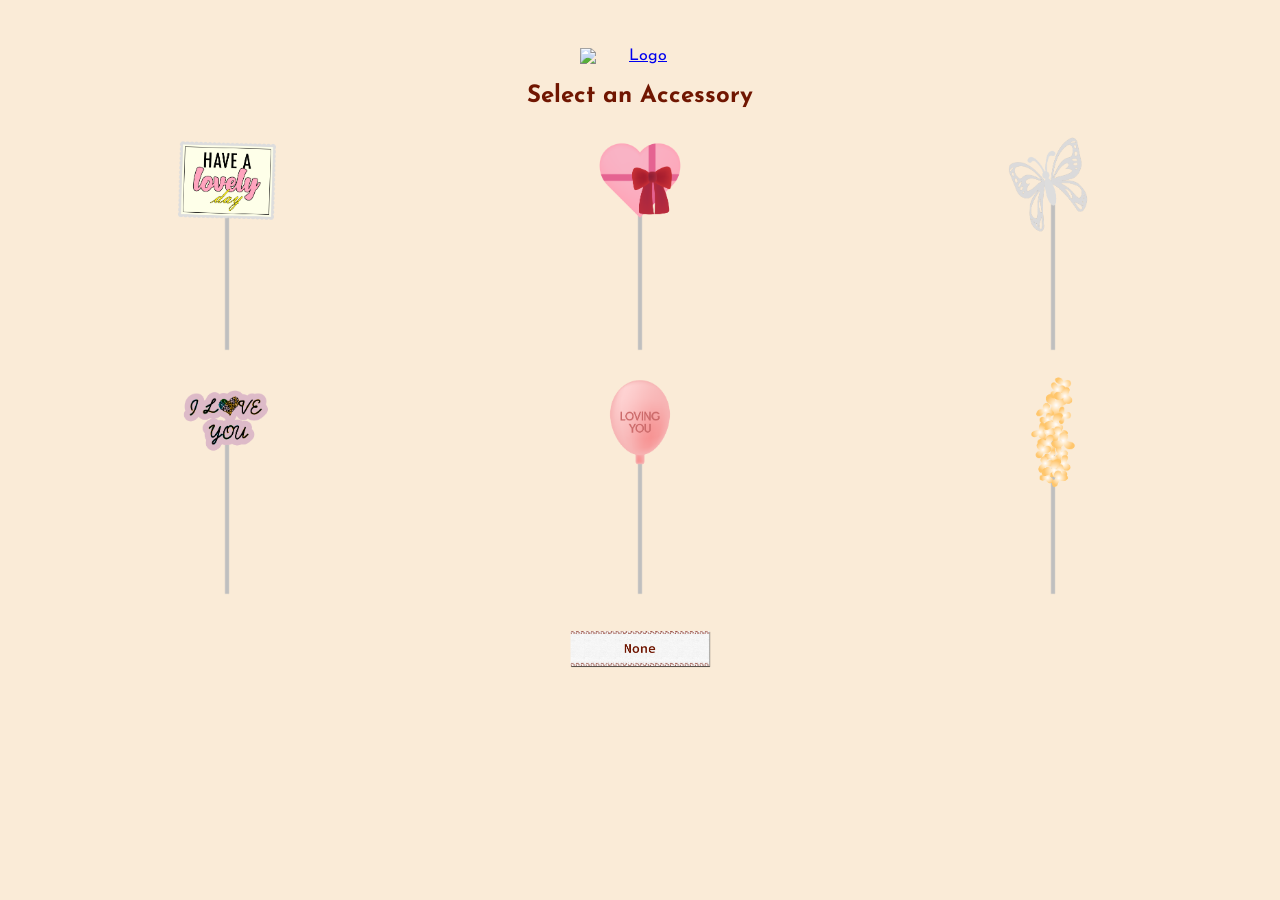
==== accessories.html @ d71da658 "Add files via upload" ====
<!DOCTYPE html>
<html>
<head>
  <title>Select Accessory</title>
  <link rel="stylesheet" href="style.css">
</head>
<a href="index.html" class="logo-link">
  <img src="yes.png" alt="Logo" class="site-logo">
</a>
<body>
  <h2>Select an Accessory</h2>

  <div id="accessory-grid" class="grid"></div>

  <button class="img-btn" onclick="chooseAccessory('none')">
    <img src="buttons fl-04.png" class="btn-img">
  </button>

  <script src="bouquet.js"></script>
  <script>
    loadAccessoryOptions();
  </script>
</body>
</html>
---- style.css ----
@import url('https://fonts.googleapis.com/css2?family=Josefin+Sans:wght@300;400;600;700&display=swap');

body {
  font-family: 'Josefin Sans', sans-serif;
  padding: 20px;
  text-align: center;
  color: #701601;
  background-color: antiquewhite;
}

.center {
  display: flex;
  flex-direction: column;
  align-items: center;  
  justify-content: center;
  height: 100vh;
}

.logo {
  width: 250px;     /* adjust size as needed */
  height: auto;
  margin-bottom: 20px;
}

.img-btn {
  background: none;
  border: none;
  padding: 0;
  cursor: pointer;
}
.site-logo {
  width: 120px;       /* adjust size */
  height: auto;
  display: block;
  margin: 20px auto;  /* centers the logo */
  cursor: pointer;
}

.logo-link {
  display: block;
  text-align: center;
}

.btn-img {
  width: 190px;   /* adjust size */
  height: auto;
  display: block;
  transition: 0.2s ease;
}

/* Hover glow */
.img-btn:hover .btn-img {
  filter: drop-shadow(0 0 10px rgba(255, 111, 168, 0.8));
  transform: scale(1.03);
}


/* Default button image */
.btn-img {
  width: 180px;
  height: auto;
  transition: 0.25s ease;
}

/* Disabled state */
.img-btn[disabled] .btn-img {
  opacity: 0.4;              /* faded */
  filter: grayscale(100%);   /* optional grey look */
  pointer-events: none;      /* prevents clicking */
}

/* Hover glow only when enabled */
.img-btn:not([disabled]):hover .btn-img {
  filter: drop-shadow(0 0 10px rgba(255, 111, 168, 0.8));
  transform: scale(1.03);
}


.grid {
  display: grid;
  grid-template-columns: repeat(3, 1fr);
  gap: 15px;
  margin-bottom: 14px;
}

.item-btn {
  border: none;
  background: none;
  position: relative;
  cursor: pointer;
}

.item-img {
  width: 90px;
  height: 90px;
  background-size: cover;
}
.accessory-img {
  width: 120px;      /* or any size you want */
  height: auto;      /* keeps natural ratio */
  object-fit: contain;
}
/* Glow hover effect for accessories */
.item-btn:hover .accessory-img {
  filter: drop-shadow(0 0 12px rgba(255, 255, 255, 0.8));
  transform: scale(1.05);
  transition: 0.25s ease;
}

.flower-wrapper {
    position: relative;
}

.badge {
 position: absolute;
  top: 5px;
  right: 5px;
  background: red;
  color: white;
  border-radius: 50%;
  padding: 2px 6px;
  font-size: 12px;
  font-weight: bold;
  display: none; /* Initially hidden */
  z-index: 1;
  pointer-events: none;
}

/* Slow spinning animation */
@keyframes slowspin {
    from { transform: rotate(0deg); }
    to { transform: rotate(360deg); }
}

.spin {
    animation: slowspin 12s linear infinite;
    
}

.bouquet-wrapper {
    position: relative;
    width: 350px;
    height: 600px; /* scaled from 4814px */
    margin: auto;
}

/* Base layer */
.layer {
    position: absolute;
    background-size: contain;
    background-repeat: no-repeat;
}
/* Accessory behind greenery */
.accessory {
    position: absolute;
    width: 167px;     /* scaled from 1086px */
    height: 312px;    /* scaled from 2026px */
    left: 14px;       /* scaled from 89px */
    top: 86px;        /* scaled from 557px */
    transform: rotate(-11.24deg);
    z-index: 1;       /* behind greenery */
}

/* Greenery (scaled) */
.greenery {
    width: 190px;   /* 1236 * 0.154 */
    height: 323px;  /* 2099 * 0.154 */
    left: 81px;     /* 524 * 0.154 */
    top: 237px;     /* 1541 * 0.154 */
   position: absolute;
    z-index: 2;
}
.flower-slot {
    position: absolute;
    z-index: 3; /* above greenery */
}

/* Flower slots (scaled positions) */
#slot1 { /* flower-12 */
    width: 112px;
    height: 112px;
    left: 100px;
    top: 263px;
}

#slot2 { /* flower-11 */
    width: 112px;
    height: 112px;
    left: 187px;
    top: 168px;
}

#slot3 { /* flower-8 */
    width: 112px;
    height: 112px;
    left: 25px;
    top: 318px;
}

#slot4 { /* flower-6 */
    width: 112px;
    height: 112px;
    left: 225px;
    top: 280px;
}

#slot5 { /* flower-4 */
    width: 112px;
    height: 112px;
    left: 113px;
    top: 150px;
}

#slot6 { /* flower-3 */
    width: 112px;
    height: 112px;
    left: 19px;
    top: 207px;
}

#slot7 { /* extra slot if user picks 7 flowers */
    width: 112px;
    height: 112px;
    left: 160px;
    top: 350px;
}



.note-tab {
  position: absolute;
  right: -8px;
  top: 0;
  background: #ffd83e;
  padding: 6px 16px;
  border-radius: 8px 0 0 8px;
  cursor: pointer;
}

.note-box {
  display: none;
  position: absolute;
  right: 56px;
  top: 0;
  width: 150px;
  height: 120px;
  padding: 10px;
  border: 1px solid #ccc;
  background: white;
  border-radius: 8px;
}

.locked-note {
  background-color: #ececec;
  cursor: not-allowed;
}
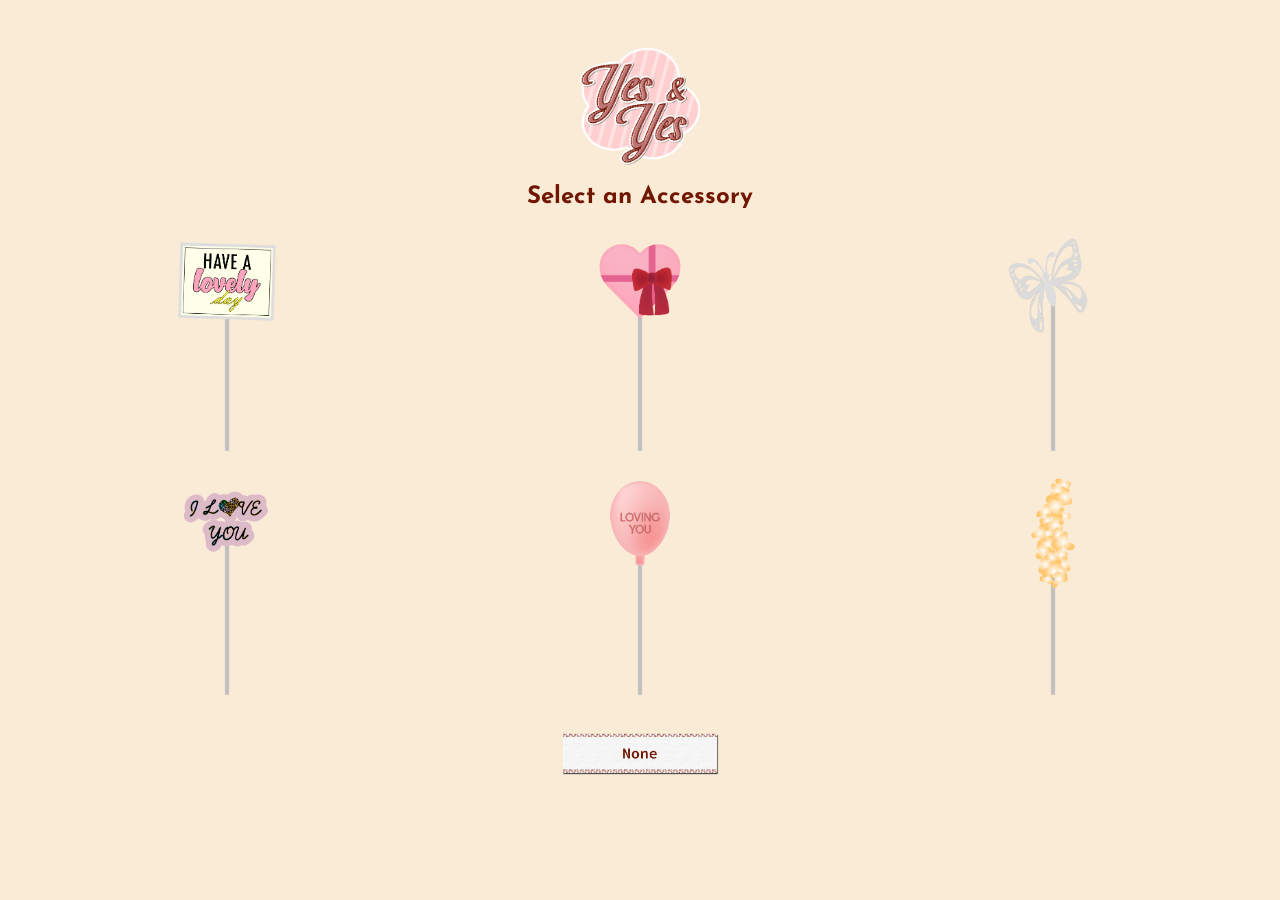
==== commit 0a873e53: "Add files via upload" ====
--- a/accessories.html
+++ b/accessories.html
@@ -1,6 +1,7 @@
 <!DOCTYPE html>
 <html>
 <head>
+  <meta name="viewport" content="width=device-width, initial-scale=1.0">
   <title>Select Accessory</title>
   <link rel="stylesheet" href="style.css">
 </head>
--- a/style.css
+++ b/style.css
@@ -21,6 +21,16 @@
   height: auto;
   margin-bottom: 20px;
 }
+img {
+  max-width: 100%;
+  height: auto;
+}
+.container {
+  width: 100%;
+  max-width: 500px;
+  margin: 0 auto;
+  padding: 0 15px;
+}
 
 .img-btn {
   background: none;
@@ -42,7 +52,8 @@
 }
 
 .btn-img {
-  width: 190px;   /* adjust size */
+  width: 60vw;      /* scales with screen width */
+  max-width: 200px;
   height: auto;
   display: block;
   transition: 0.2s ease;
@@ -54,13 +65,6 @@
   transform: scale(1.03);
 }
 
-
-/* Default button image */
-.btn-img {
-  width: 180px;
-  height: auto;
-  transition: 0.25s ease;
-}
 
 /* Disabled state */
 .img-btn[disabled] .btn-img {
@@ -170,6 +174,12 @@
    position: absolute;
     z-index: 2;
 }
+.flower-img {
+  width: 22vw;
+  max-width: 120px;
+  height: auto;
+}
+
 .flower-slot {
     position: absolute;
     z-index: 3; /* above greenery */
@@ -225,6 +235,12 @@
     top: 350px;
 }
 
+#bouquet-preview {
+  width: 100%;
+  max-width: 400px;
+  margin: 0 auto;
+  position: relative;
+}
 
 
 .note-tab {
@@ -255,3 +271,29 @@
   cursor: not-allowed;
 }
 
+@media (max-width: 600px) {
+
+  .btn-img {
+    width: 70vw;
+    max-width: 250px;
+  }
+
+  #note-box {
+    width: 90%;
+    font-size: 16px;
+  }
+
+  .site-logo {
+    width: 90px;
+    margin-top: 10px;
+  }
+
+  #bouquet-preview {
+    max-width: 320px;
+  }
+
+  .flower-img {
+    width: 28vw;
+    max-width: 100px;
+  }
+}
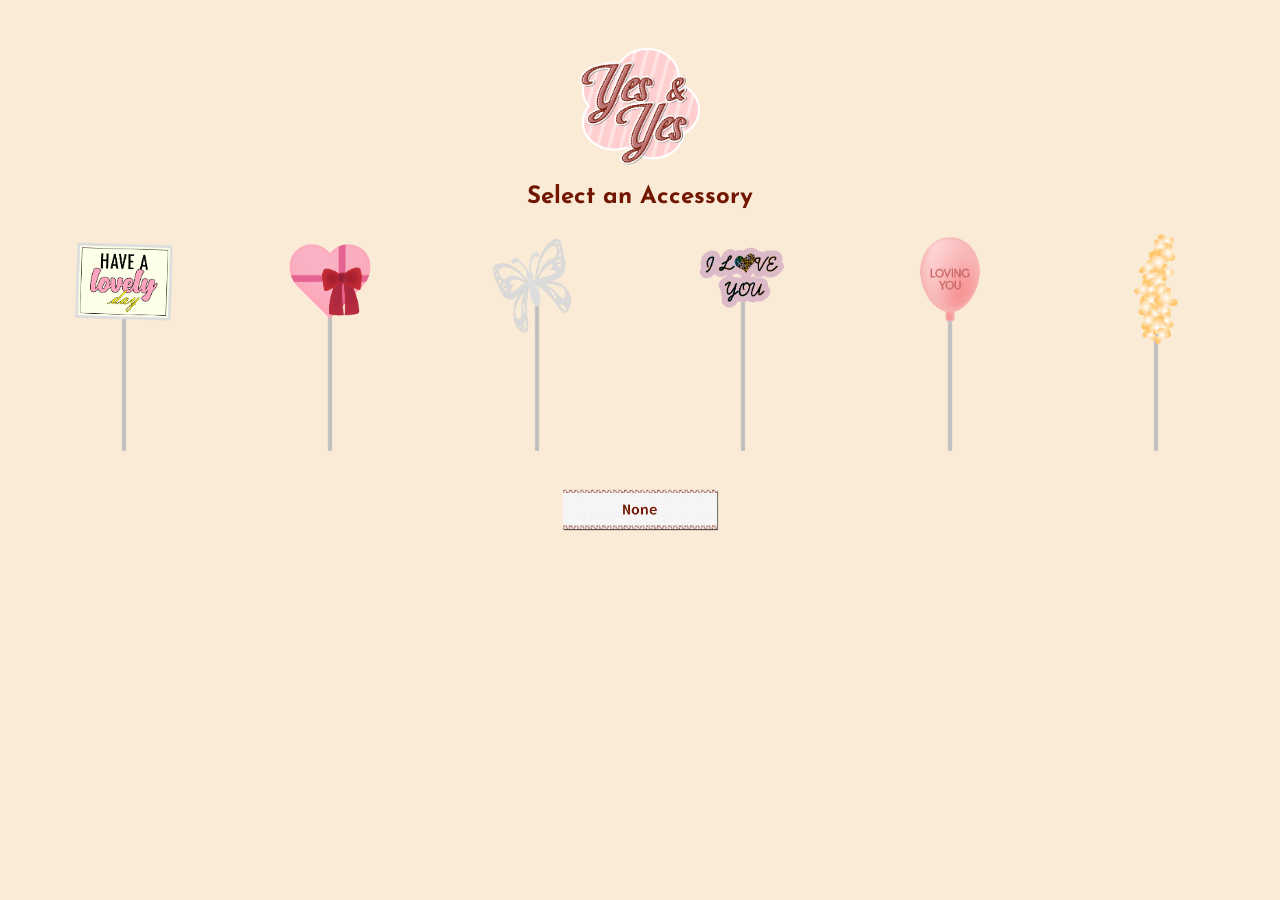
==== commit 7e048e1d: "Add files via upload" ====
--- a/accessories.html
+++ b/accessories.html
@@ -11,7 +11,8 @@
 <body>
   <h2>Select an Accessory</h2>
 
-  <div id="accessory-grid" class="grid"></div>
+  <div id="accessory-grid" class="accessory-grid">
+</div>
 
   <button class="img-btn" onclick="chooseAccessory('none')">
     <img src="buttons fl-04.png" class="btn-img">
--- a/style.css
+++ b/style.css
@@ -86,6 +86,14 @@
   gap: 15px;
   margin-bottom: 14px;
 }
+.accessory-grid {
+  display: grid;
+  grid-template-columns: repeat(auto-fit, minmax(90px, 1fr));
+  gap: 15px;
+  margin-bottom: 14px;
+  width: 100%;
+  box-sizing: border-box;
+}
 
 .item-btn {
   border: none;
@@ -100,10 +108,12 @@
   background-size: cover;
 }
 .accessory-img {
-  width: 120px;      /* or any size you want */
-  height: auto;      /* keeps natural ratio */
+  width: 100%;
+  max-width: 120px; /* optional */
+  height: auto;
   object-fit: contain;
 }
+
 /* Glow hover effect for accessories */
 .item-btn:hover .accessory-img {
   filter: drop-shadow(0 0 12px rgba(255, 255, 255, 0.8));
